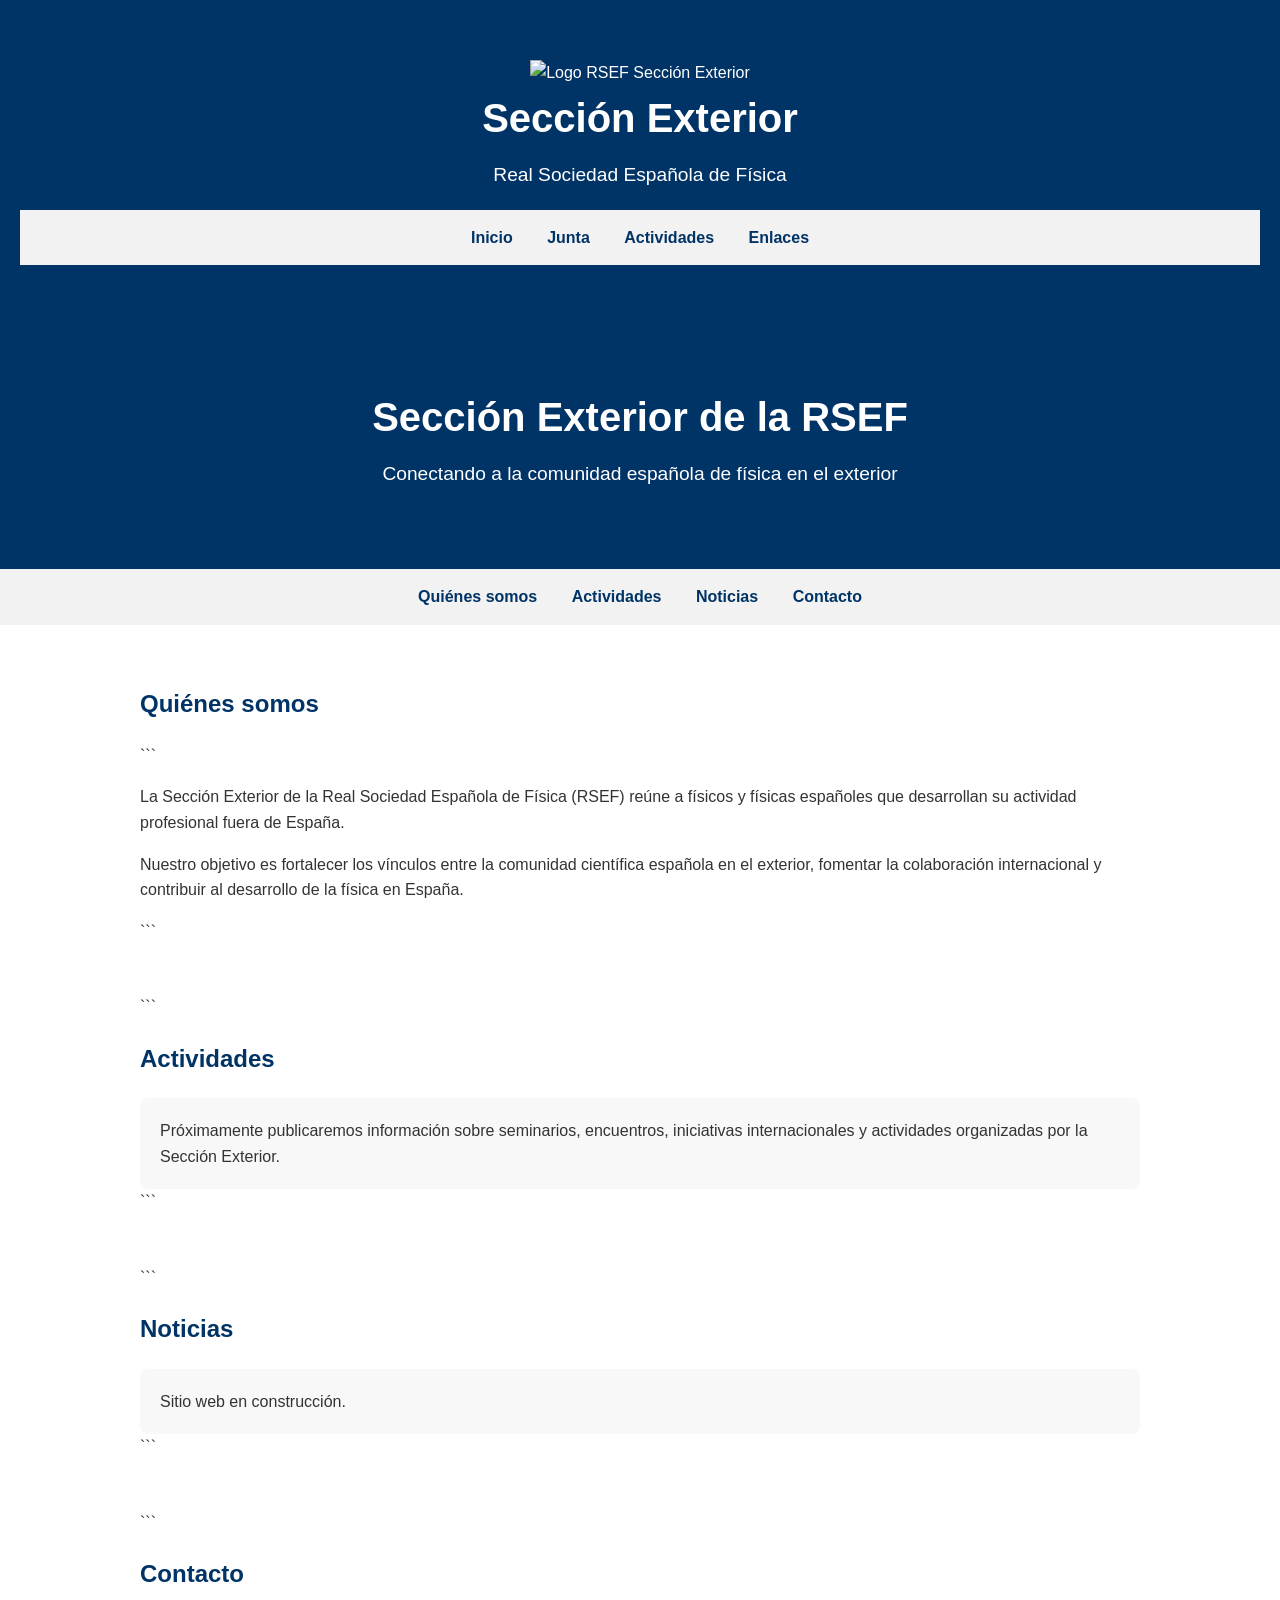
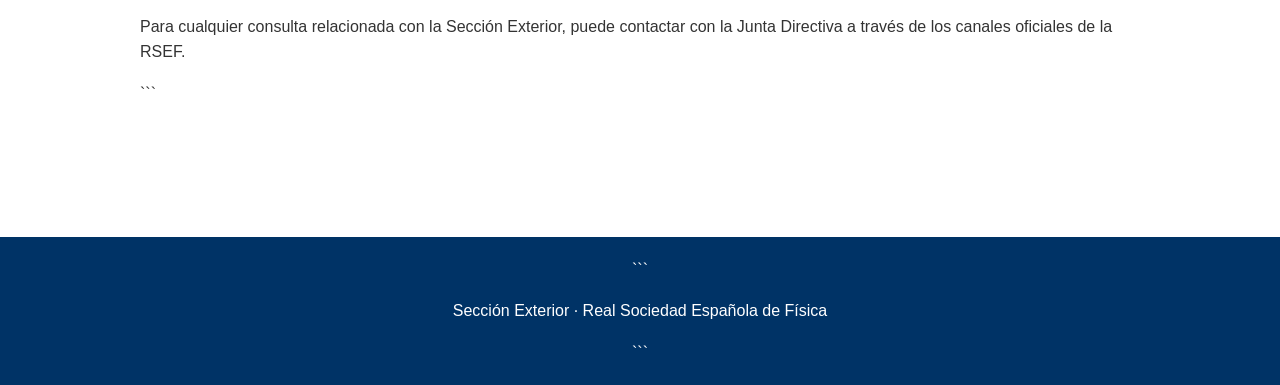
==== index.html @ 277875ac "Update index.html" ====
<header>

<div class="logo-container">

<img src="images/logo-rsef-exterior.png"
     alt="Logo RSEF Sección Exterior">

<div>
<h1>Sección Exterior</h1>
<p>Real Sociedad Española de Física</p>
</div>

</div>

<nav>
<a href="index.html">Inicio</a>
<a href="junta.html">Junta</a>
<a href="actividades.html">Actividades</a>
<a href="enlaces.html">Enlaces</a>
</nav>

</header><!DOCTYPE html>

<html lang="es">
<head>
<meta charset="UTF-8">
<meta name="viewport" content="width=device-width, initial-scale=1.0">

<title>Sección Exterior de la RSEF</title>

<style>

body{
    margin:0;
    font-family:Arial, Helvetica, sans-serif;
    line-height:1.6;
    color:#333;
}

header{
    background:#003366;
    color:white;
    text-align:center;
    padding:60px 20px;
}

header h1{
    margin:0;
    font-size:2.5rem;
}

header p{
    font-size:1.2rem;
    margin-top:10px;
}

nav{
    background:#f2f2f2;
    text-align:center;
    padding:15px;
}

nav a{
    margin:0 15px;
    text-decoration:none;
    color:#003366;
    font-weight:bold;
}

main{
    max-width:1000px;
    margin:auto;
    padding:40px 20px;
}

section{
    margin-bottom:50px;
}

h2{
    color:#003366;
}

footer{
    background:#003366;
    color:white;
    text-align:center;
    padding:20px;
    margin-top:40px;
}

.card{
    background:#f8f8f8;
    padding:20px;
    border-radius:8px;
    margin-top:15px;
}

</style>

</head>

<body>

<header>
    <h1>Sección Exterior de la RSEF</h1>
    <p>Conectando a la comunidad española de física en el exterior</p>
</header>

<nav>
    <a href="#quienes">Quiénes somos</a>
    <a href="#actividades">Actividades</a>
    <a href="#noticias">Noticias</a>
    <a href="#contacto">Contacto</a>
</nav>

<main>

<section id="quienes">
    <h2>Quiénes somos</h2>

```
<p>
La Sección Exterior de la Real Sociedad Española de Física (RSEF)
reúne a físicos y físicas españoles que desarrollan su actividad
profesional fuera de España.
</p>

<p>
Nuestro objetivo es fortalecer los vínculos entre la comunidad
científica española en el exterior, fomentar la colaboración
internacional y contribuir al desarrollo de la física en España.
</p>
```

</section>

<section id="actividades">

```
<h2>Actividades</h2>

<div class="card">
    Próximamente publicaremos información sobre seminarios,
    encuentros, iniciativas internacionales y actividades
    organizadas por la Sección Exterior.
</div>
```

</section>

<section id="noticias">

```
<h2>Noticias</h2>

<div class="card">
    Sitio web en construcción.
</div>
```

</section>

<section id="contacto">

```
<h2>Contacto</h2>

<p>
Para cualquier consulta relacionada con la Sección Exterior,
puede contactar con la Junta Directiva a través de los canales
oficiales de la RSEF.
</p>
```

</section>

</main>

<footer>

```
<p>
Sección Exterior · Real Sociedad Española de Física
</p>
```

</footer>

</body>
</html>
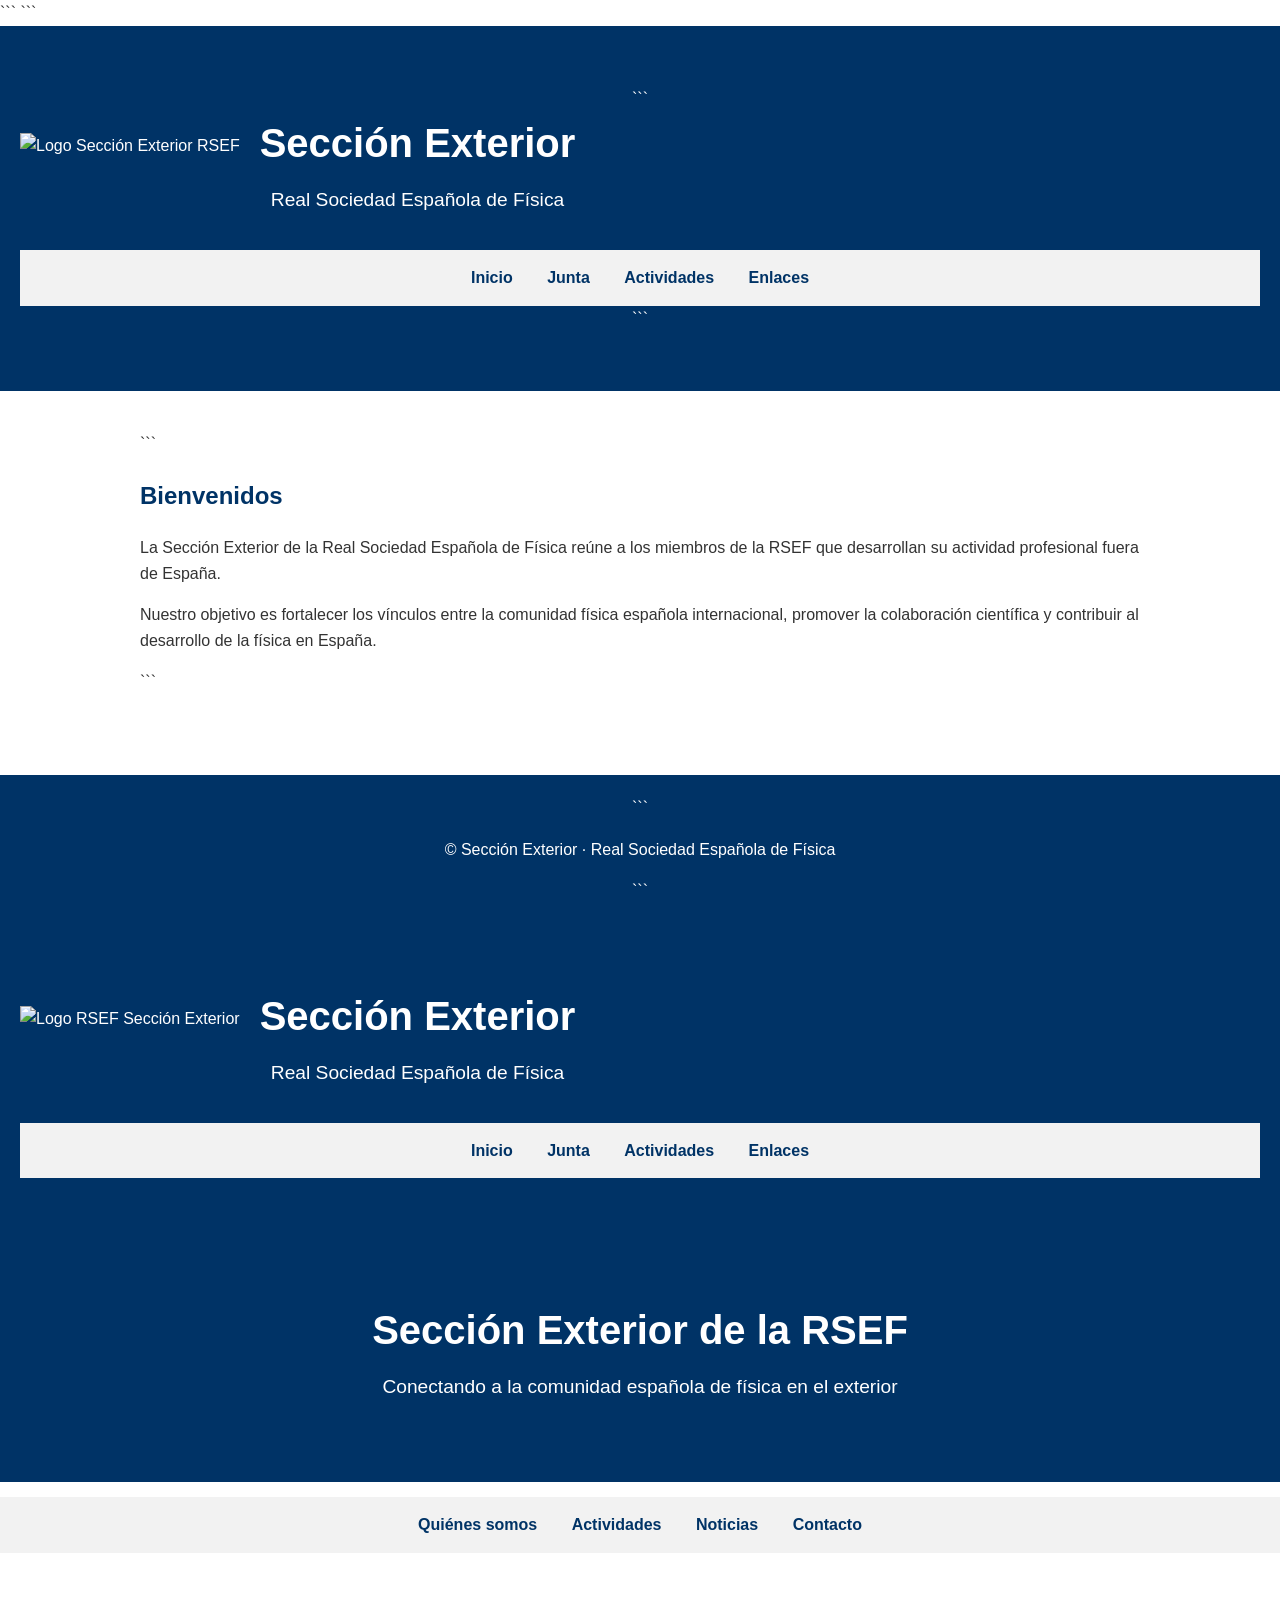
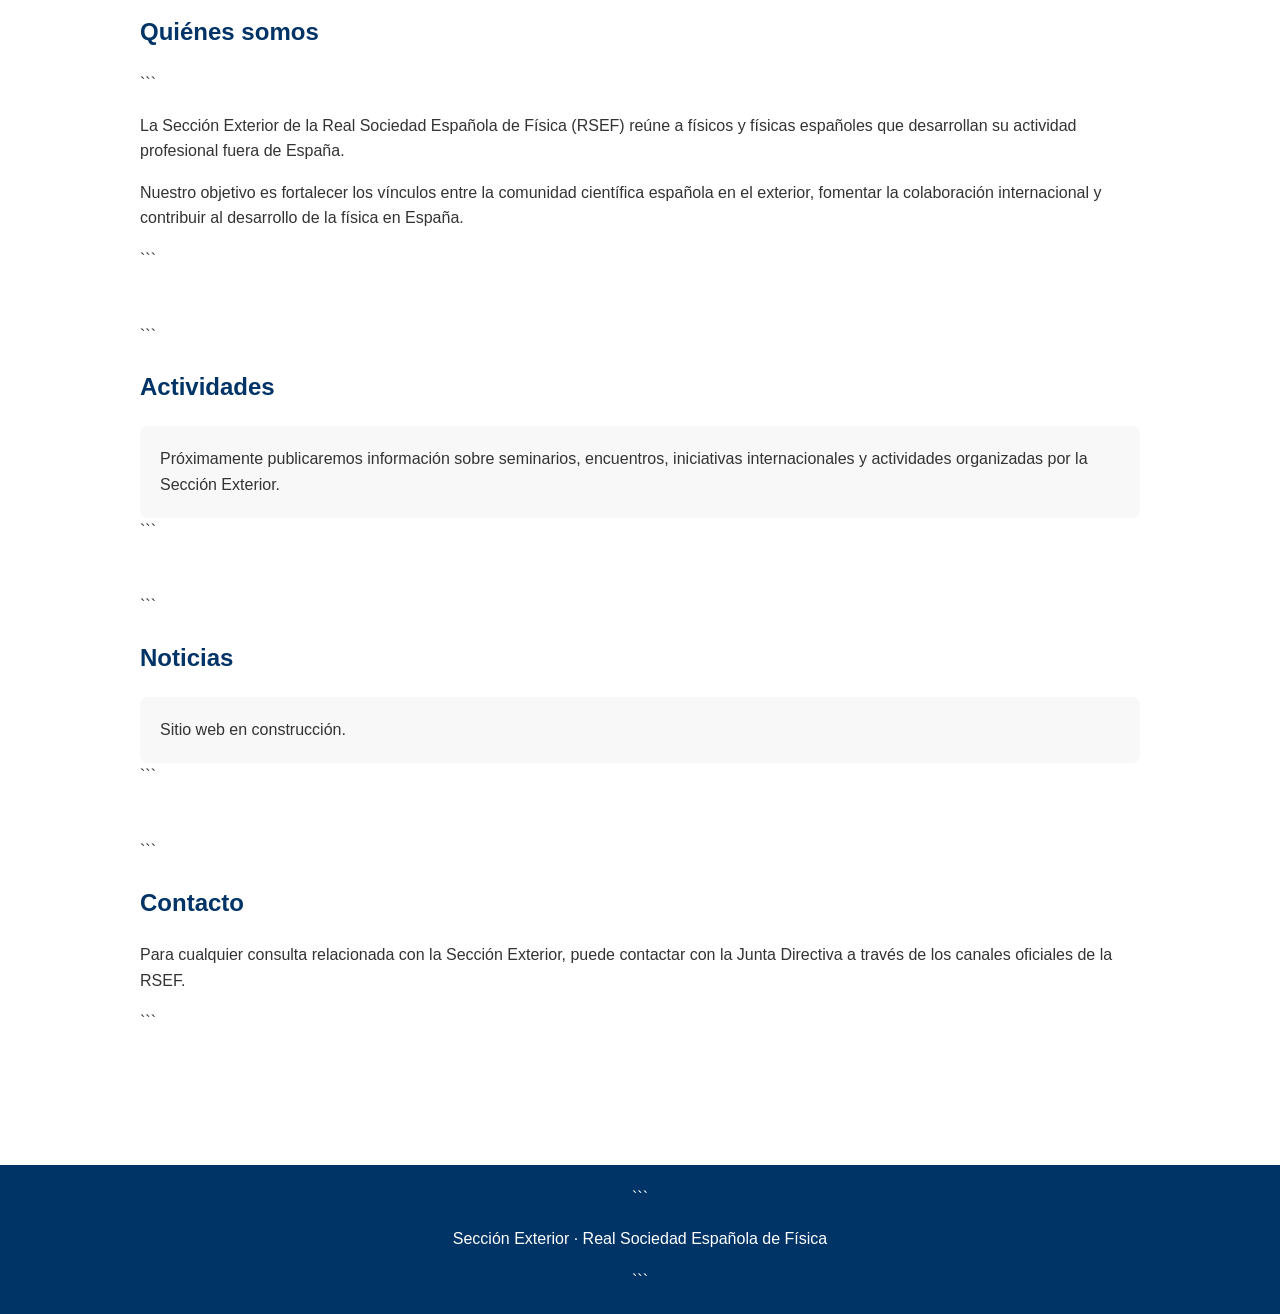
==== commit 950e167f: "Update index.html" ====
--- a/index.html
+++ b/index.html
@@ -1,3 +1,79 @@
+<!DOCTYPE html>
+
+<html lang="es">
+
+<head>
+    <meta charset="UTF-8">
+    <meta name="viewport" content="width=device-width, initial-scale=1.0">
+
+```
+<title>Sección Exterior de la RSEF</title>
+
+<link rel="stylesheet" href="css/style.css">
+```
+
+</head>
+
+<body>
+
+<header>
+
+```
+<div class="logo-container">
+
+    <img src="images/logo-rsef-exterior.png"
+         alt="Logo Sección Exterior RSEF">
+
+    <div>
+        <h1>Sección Exterior</h1>
+        <p>Real Sociedad Española de Física</p>
+    </div>
+
+</div>
+
+<nav>
+    <a href="index.html">Inicio</a>
+    <a href="junta.html">Junta</a>
+    <a href="actividades.html">Actividades</a>
+    <a href="enlaces.html">Enlaces</a>
+</nav>
+```
+
+</header>
+
+<main>
+
+```
+<h2>Bienvenidos</h2>
+
+<p>
+    La Sección Exterior de la Real Sociedad Española de Física
+    reúne a los miembros de la RSEF que desarrollan su actividad
+    profesional fuera de España.
+</p>
+
+<p>
+    Nuestro objetivo es fortalecer los vínculos entre la comunidad
+    física española internacional, promover la colaboración
+    científica y contribuir al desarrollo de la física en España.
+</p>
+```
+
+</main>
+
+<footer>
+
+```
+<p>
+    © Sección Exterior · Real Sociedad Española de Física
+</p>
+```
+
+</footer>
+
+</body>
+
+</html>
 <header>
 
 <div class="logo-container">
--- a/css/style.css
+++ b/css/style.css
@@ -0,0 +1,46 @@
+body{
+    margin:0;
+    font-family:Arial, Helvetica, sans-serif;
+    line-height:1.6;
+    color:#333;
+}
+
+header{
+    background:#003366;
+    color:white;
+    padding:20px 40px;
+}
+
+.logo-container{
+    display:flex;
+    align-items:center;
+    gap:20px;
+}
+
+.logo-container img{
+    height:80px;
+}
+
+nav{
+    margin-top:15px;
+}
+
+nav a{
+    color:white;
+    text-decoration:none;
+    margin-right:25px;
+    font-weight:bold;
+}
+
+main{
+    max-width:1000px;
+    margin:auto;
+    padding:40px 20px;
+}
+
+footer{
+    background:#003366;
+    color:white;
+    text-align:center;
+    padding:20px;
+}
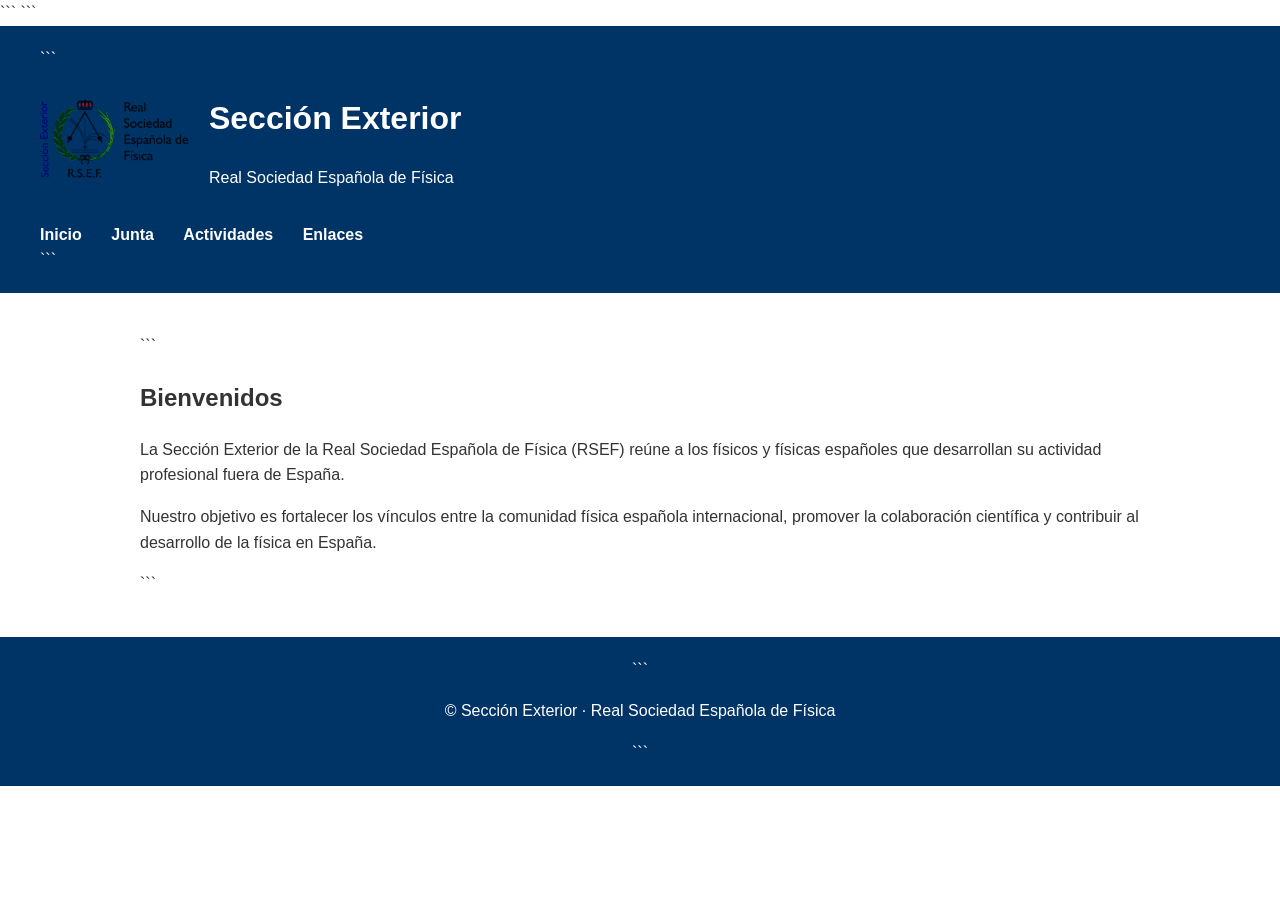
==== commit bd400109: "Update index.html" ====
--- a/index.html
+++ b/index.html
@@ -5,10 +5,9 @@
 <head>
     <meta charset="UTF-8">
     <meta name="viewport" content="width=device-width, initial-scale=1.0">
+    <title>Sección Exterior de la RSEF</title>
 
 ```
-<title>Sección Exterior de la RSEF</title>
-
 <link rel="stylesheet" href="css/style.css">
 ```
 
@@ -21,7 +20,7 @@
 ```
 <div class="logo-container">
 
-    <img src="images/logo-rsef-exterior.png"
+    <img src="logo-rsef-exterior.png"
          alt="Logo Sección Exterior RSEF">
 
     <div>
@@ -47,15 +46,15 @@
 <h2>Bienvenidos</h2>
 
 <p>
-    La Sección Exterior de la Real Sociedad Española de Física
-    reúne a los miembros de la RSEF que desarrollan su actividad
+    La Sección Exterior de la Real Sociedad Española de Física (RSEF)
+    reúne a los físicos y físicas españoles que desarrollan su actividad
     profesional fuera de España.
 </p>
 
 <p>
     Nuestro objetivo es fortalecer los vínculos entre la comunidad
-    física española internacional, promover la colaboración
-    científica y contribuir al desarrollo de la física en España.
+    física española internacional, promover la colaboración científica
+    y contribuir al desarrollo de la física en España.
 </p>
 ```
 
@@ -74,194 +73,3 @@
 </body>
 
 </html>
-<header>
-
-<div class="logo-container">
-
-<img src="images/logo-rsef-exterior.png"
-     alt="Logo RSEF Sección Exterior">
-
-<div>
-<h1>Sección Exterior</h1>
-<p>Real Sociedad Española de Física</p>
-</div>
-
-</div>
-
-<nav>
-<a href="index.html">Inicio</a>
-<a href="junta.html">Junta</a>
-<a href="actividades.html">Actividades</a>
-<a href="enlaces.html">Enlaces</a>
-</nav>
-
-</header><!DOCTYPE html>
-
-<html lang="es">
-<head>
-<meta charset="UTF-8">
-<meta name="viewport" content="width=device-width, initial-scale=1.0">
-
-<title>Sección Exterior de la RSEF</title>
-
-<style>
-
-body{
-    margin:0;
-    font-family:Arial, Helvetica, sans-serif;
-    line-height:1.6;
-    color:#333;
-}
-
-header{
-    background:#003366;
-    color:white;
-    text-align:center;
-    padding:60px 20px;
-}
-
-header h1{
-    margin:0;
-    font-size:2.5rem;
-}
-
-header p{
-    font-size:1.2rem;
-    margin-top:10px;
-}
-
-nav{
-    background:#f2f2f2;
-    text-align:center;
-    padding:15px;
-}
-
-nav a{
-    margin:0 15px;
-    text-decoration:none;
-    color:#003366;
-    font-weight:bold;
-}
-
-main{
-    max-width:1000px;
-    margin:auto;
-    padding:40px 20px;
-}
-
-section{
-    margin-bottom:50px;
-}
-
-h2{
-    color:#003366;
-}
-
-footer{
-    background:#003366;
-    color:white;
-    text-align:center;
-    padding:20px;
-    margin-top:40px;
-}
-
-.card{
-    background:#f8f8f8;
-    padding:20px;
-    border-radius:8px;
-    margin-top:15px;
-}
-
-</style>
-
-</head>
-
-<body>
-
-<header>
-    <h1>Sección Exterior de la RSEF</h1>
-    <p>Conectando a la comunidad española de física en el exterior</p>
-</header>
-
-<nav>
-    <a href="#quienes">Quiénes somos</a>
-    <a href="#actividades">Actividades</a>
-    <a href="#noticias">Noticias</a>
-    <a href="#contacto">Contacto</a>
-</nav>
-
-<main>
-
-<section id="quienes">
-    <h2>Quiénes somos</h2>
-
-```
-<p>
-La Sección Exterior de la Real Sociedad Española de Física (RSEF)
-reúne a físicos y físicas españoles que desarrollan su actividad
-profesional fuera de España.
-</p>
-
-<p>
-Nuestro objetivo es fortalecer los vínculos entre la comunidad
-científica española en el exterior, fomentar la colaboración
-internacional y contribuir al desarrollo de la física en España.
-</p>
-```
-
-</section>
-
-<section id="actividades">
-
-```
-<h2>Actividades</h2>
-
-<div class="card">
-    Próximamente publicaremos información sobre seminarios,
-    encuentros, iniciativas internacionales y actividades
-    organizadas por la Sección Exterior.
-</div>
-```
-
-</section>
-
-<section id="noticias">
-
-```
-<h2>Noticias</h2>
-
-<div class="card">
-    Sitio web en construcción.
-</div>
-```
-
-</section>
-
-<section id="contacto">
-
-```
-<h2>Contacto</h2>
-
-<p>
-Para cualquier consulta relacionada con la Sección Exterior,
-puede contactar con la Junta Directiva a través de los canales
-oficiales de la RSEF.
-</p>
-```
-
-</section>
-
-</main>
-
-<footer>
-
-```
-<p>
-Sección Exterior · Real Sociedad Española de Física
-</p>
-```
-
-</footer>
-
-</body>
-</html>
--- a/css/style.css
+++ b/css/style.css
@@ -1,3 +1,49 @@
+body{
+margin:0;
+font-family:Arial, Helvetica, sans-serif;
+color:#333;
+line-height:1.6;
+}
+
+header{
+background:#003366;
+color:white;
+padding:20px 40px;
+}
+
+.logo-container{
+display:flex;
+align-items:center;
+gap:20px;
+}
+
+.logo-container img{
+height:90px;
+}
+
+nav{
+margin-top:15px;
+}
+
+nav a{
+color:white;
+text-decoration:none;
+margin-right:25px;
+font-weight:bold;
+}
+
+main{
+max-width:1000px;
+margin:auto;
+padding:40px 20px;
+}
+
+footer{
+background:#003366;
+color:white;
+text-align:center;
+padding:15px;
+}
 body{
     margin:0;
     font-family:Arial, Helvetica, sans-serif;
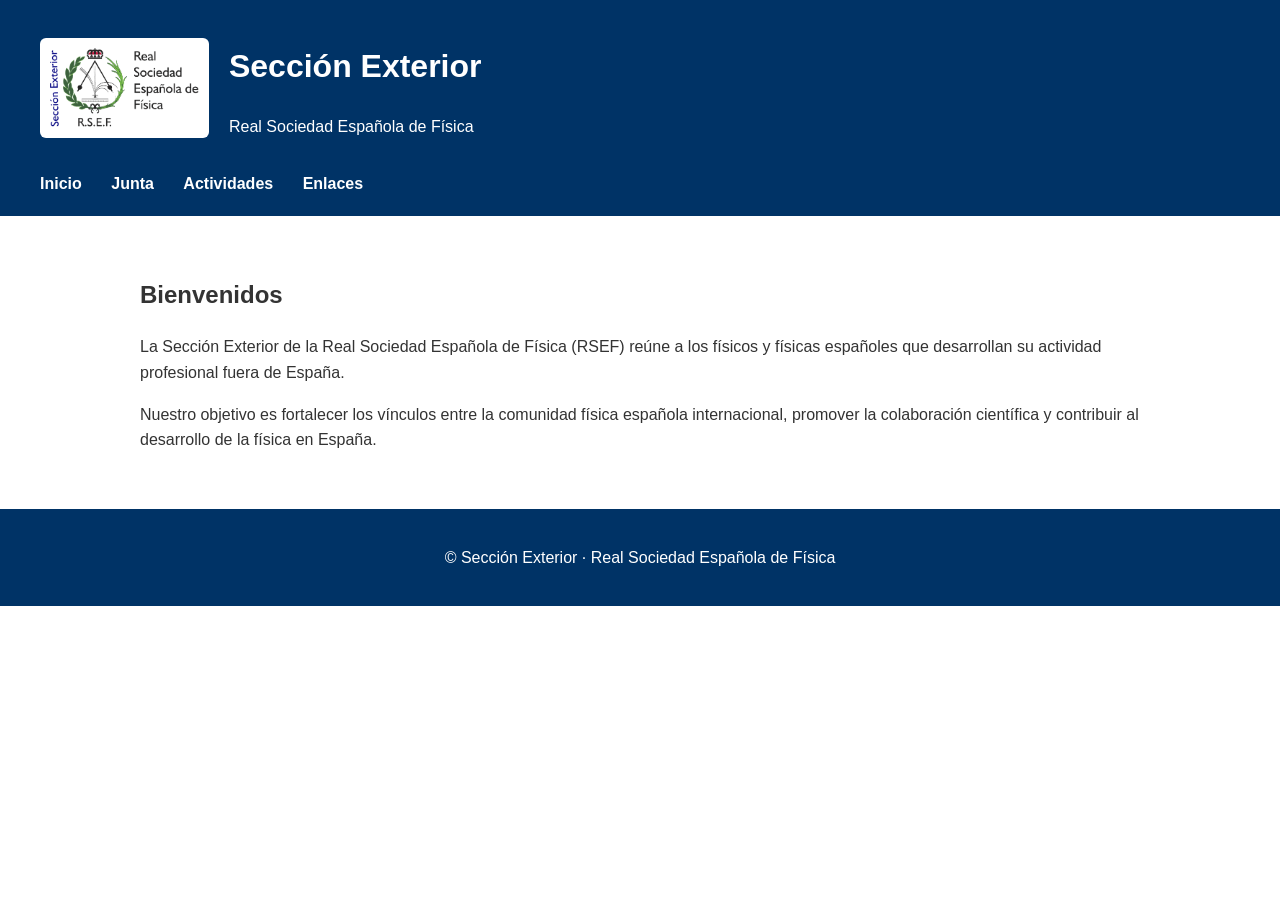
==== commit 08ce1127: "Update index.html" ====
--- a/index.html
+++ b/index.html
@@ -7,9 +7,9 @@
     <meta name="viewport" content="width=device-width, initial-scale=1.0">
     <title>Sección Exterior de la RSEF</title>
 
-```
+
 <link rel="stylesheet" href="css/style.css">
-```
+
 
 </head>
 
@@ -17,7 +17,7 @@
 
 <header>
 
-```
+
 <div class="logo-container">
 
     <img src="logo-rsef-exterior.png"
@@ -36,13 +36,13 @@
     <a href="actividades.html">Actividades</a>
     <a href="enlaces.html">Enlaces</a>
 </nav>
-```
+
 
 </header>
 
 <main>
 
-```
+
 <h2>Bienvenidos</h2>
 
 <p>
@@ -56,17 +56,16 @@
     física española internacional, promover la colaboración científica
     y contribuir al desarrollo de la física en España.
 </p>
-```
+
 
 </main>
 
 <footer>
 
-```
 <p>
     © Sección Exterior · Real Sociedad Española de Física
 </p>
-```
+
 
 </footer>
 
--- a/css/style.css
+++ b/css/style.css
@@ -18,7 +18,10 @@
 }
 
 .logo-container img{
-height:90px;
+    height:130px;
+    background:white;
+    padding:10px;
+    border-radius:6px;
 }
 
 nav{
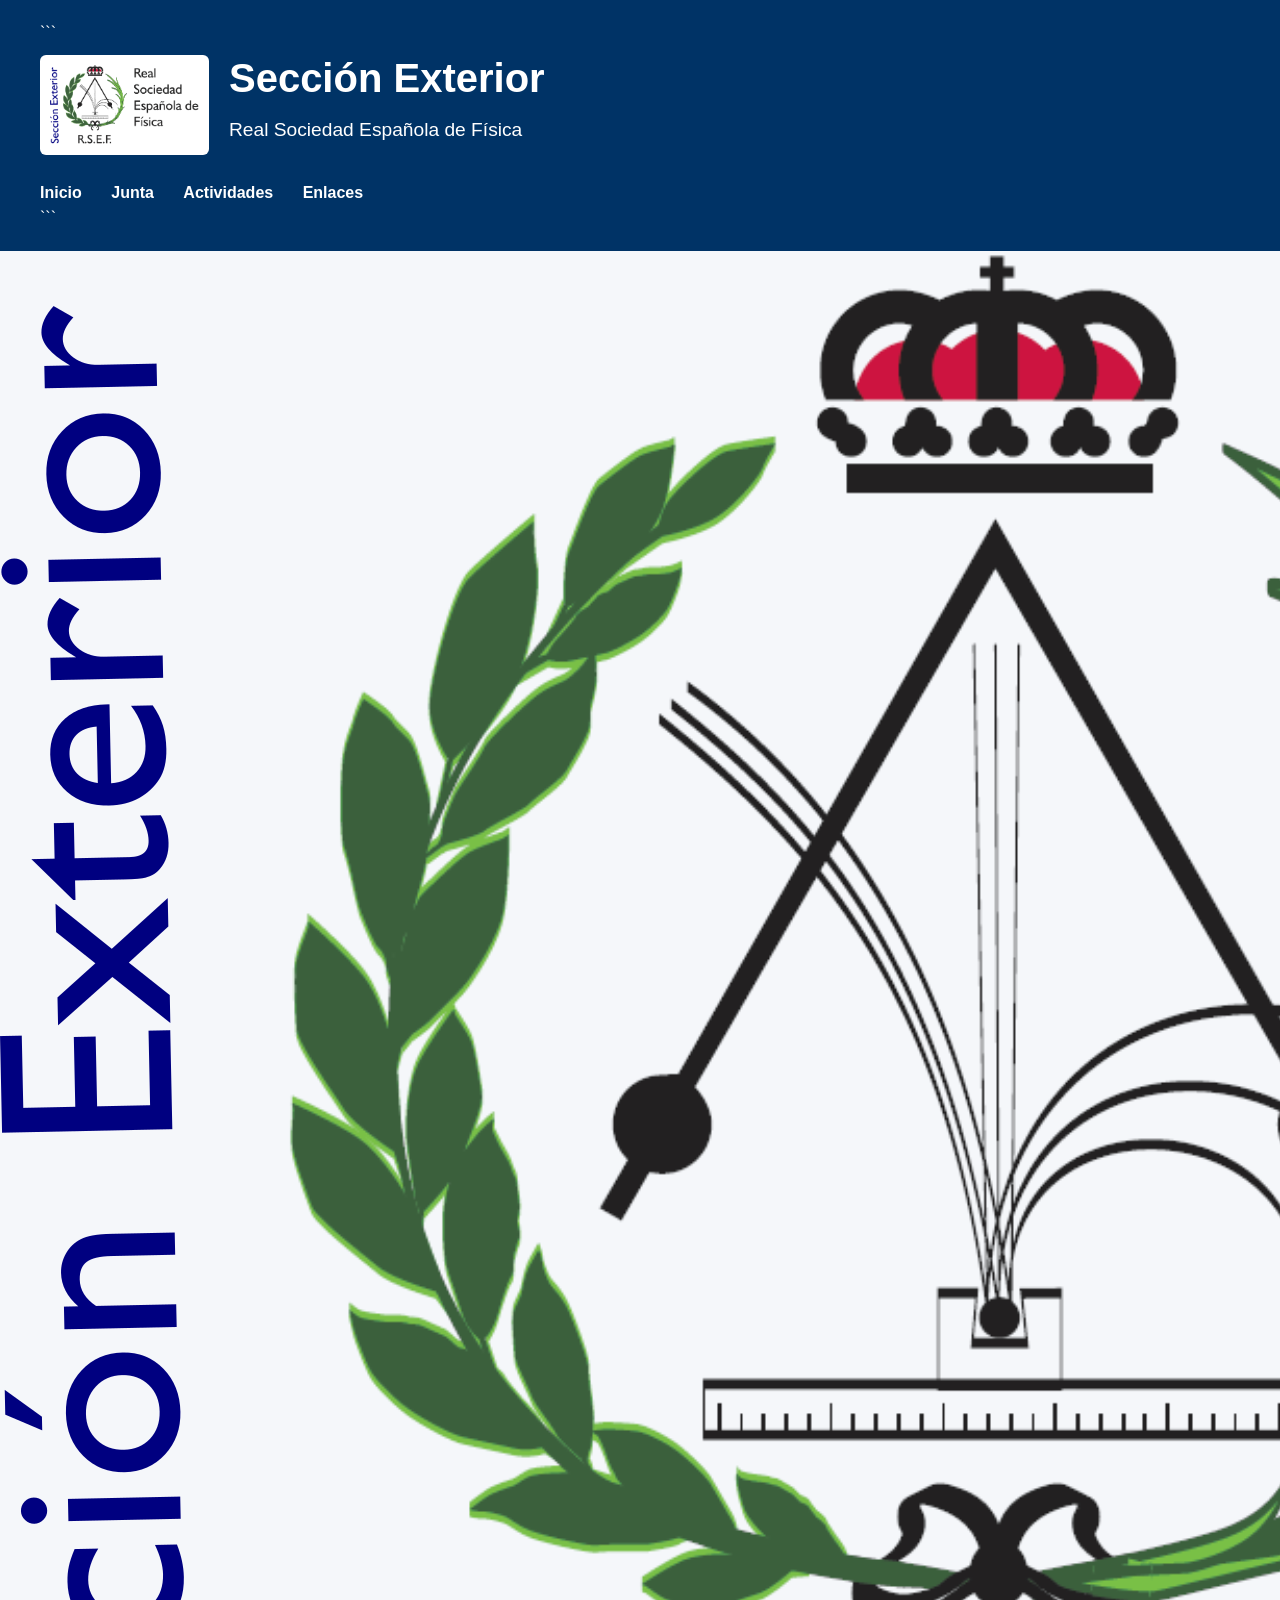
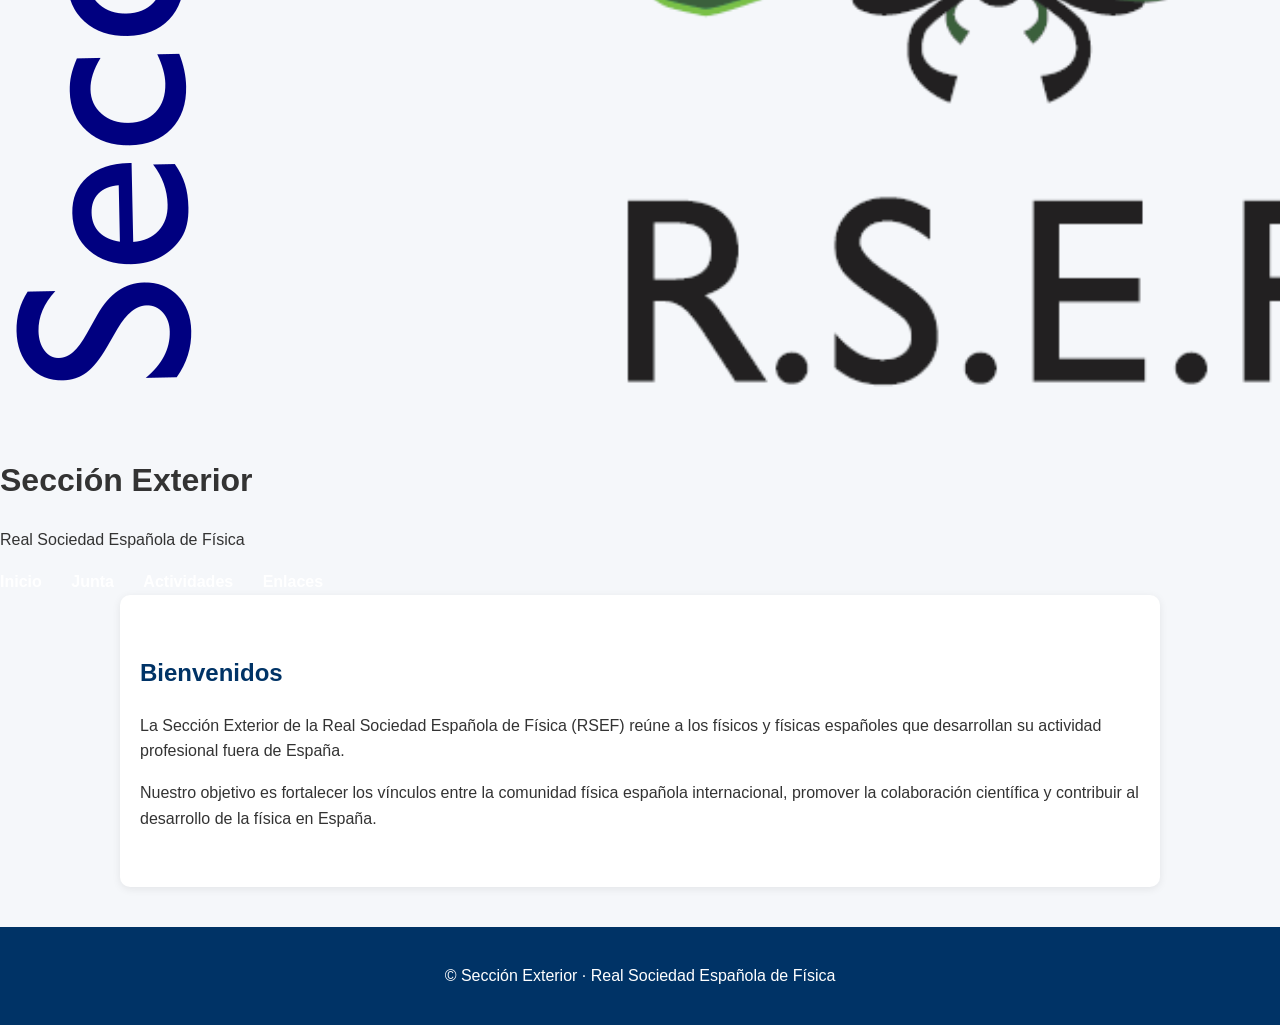
==== commit 26fbe412: "Update index.html" ====
--- a/index.html
+++ b/index.html
@@ -17,8 +17,32 @@
 
 <header>
 
+```
+<div class="header-content">
 
-<div class="logo-container">
+    <div class="logo-container">
+
+        <img src="logo-rsef-exterior.png"
+             alt="Logo Sección Exterior RSEF">
+
+        <div>
+            <h1>Sección Exterior</h1>
+            <p>Real Sociedad Española de Física</p>
+        </div>
+
+    </div>
+
+    <nav>
+        <a href="index.html">Inicio</a>
+        <a href="junta.html">Junta</a>
+        <a href="actividades.html">Actividades</a>
+        <a href="enlaces.html">Enlaces</a>
+    </nav>
+
+</div>
+```
+
+</header>
 
     <img src="logo-rsef-exterior.png"
          alt="Logo Sección Exterior RSEF">
--- a/css/style.css
+++ b/css/style.css
@@ -1,3 +1,96 @@
+body{
+margin:0;
+font-family:Arial, Helvetica, sans-serif;
+line-height:1.6;
+color:#333;
+background:#f5f7fa;
+}
+
+/* ==========================
+CABECERA
+========================== */
+
+header{
+background:#003366;
+color:white;
+padding:30px 40px;
+}
+
+.header-content{
+max-width:1200px;
+margin:auto;
+}
+
+.logo-container{
+display:flex;
+align-items:center;
+gap:30px;
+}
+
+.logo-container img{
+height:180px;
+background:white;
+padding:12px;
+border-radius:8px;
+}
+
+.logo-container h1{
+margin:0;
+font-size:2.5rem;
+}
+
+.logo-container p{
+margin-top:5px;
+font-size:1.2rem;
+}
+
+/* ==========================
+MENÚ
+========================== */
+
+nav{
+margin-top:20px;
+}
+
+nav a{
+color:white;
+text-decoration:none;
+margin-right:25px;
+font-weight:bold;
+}
+
+nav a:hover{
+text-decoration:underline;
+}
+
+/* ==========================
+CONTENIDO
+========================== */
+
+main{
+max-width:1000px;
+margin:40px auto;
+padding:50px;
+background:white;
+border-radius:10px;
+box-shadow:0 2px 8px rgba(0,0,0,0.08);
+}
+
+h2{
+color:#003366;
+}
+
+/* ==========================
+PIE
+========================== */
+
+footer{
+background:#003366;
+color:white;
+text-align:center;
+padding:20px;
+margin-top:40px;
+}
 body{
 margin:0;
 font-family:Arial, Helvetica, sans-serif;
@@ -18,7 +111,7 @@
 }
 
 .logo-container img{
-    height:130px;
+    height:400px;
     background:white;
     padding:10px;
     border-radius:6px;
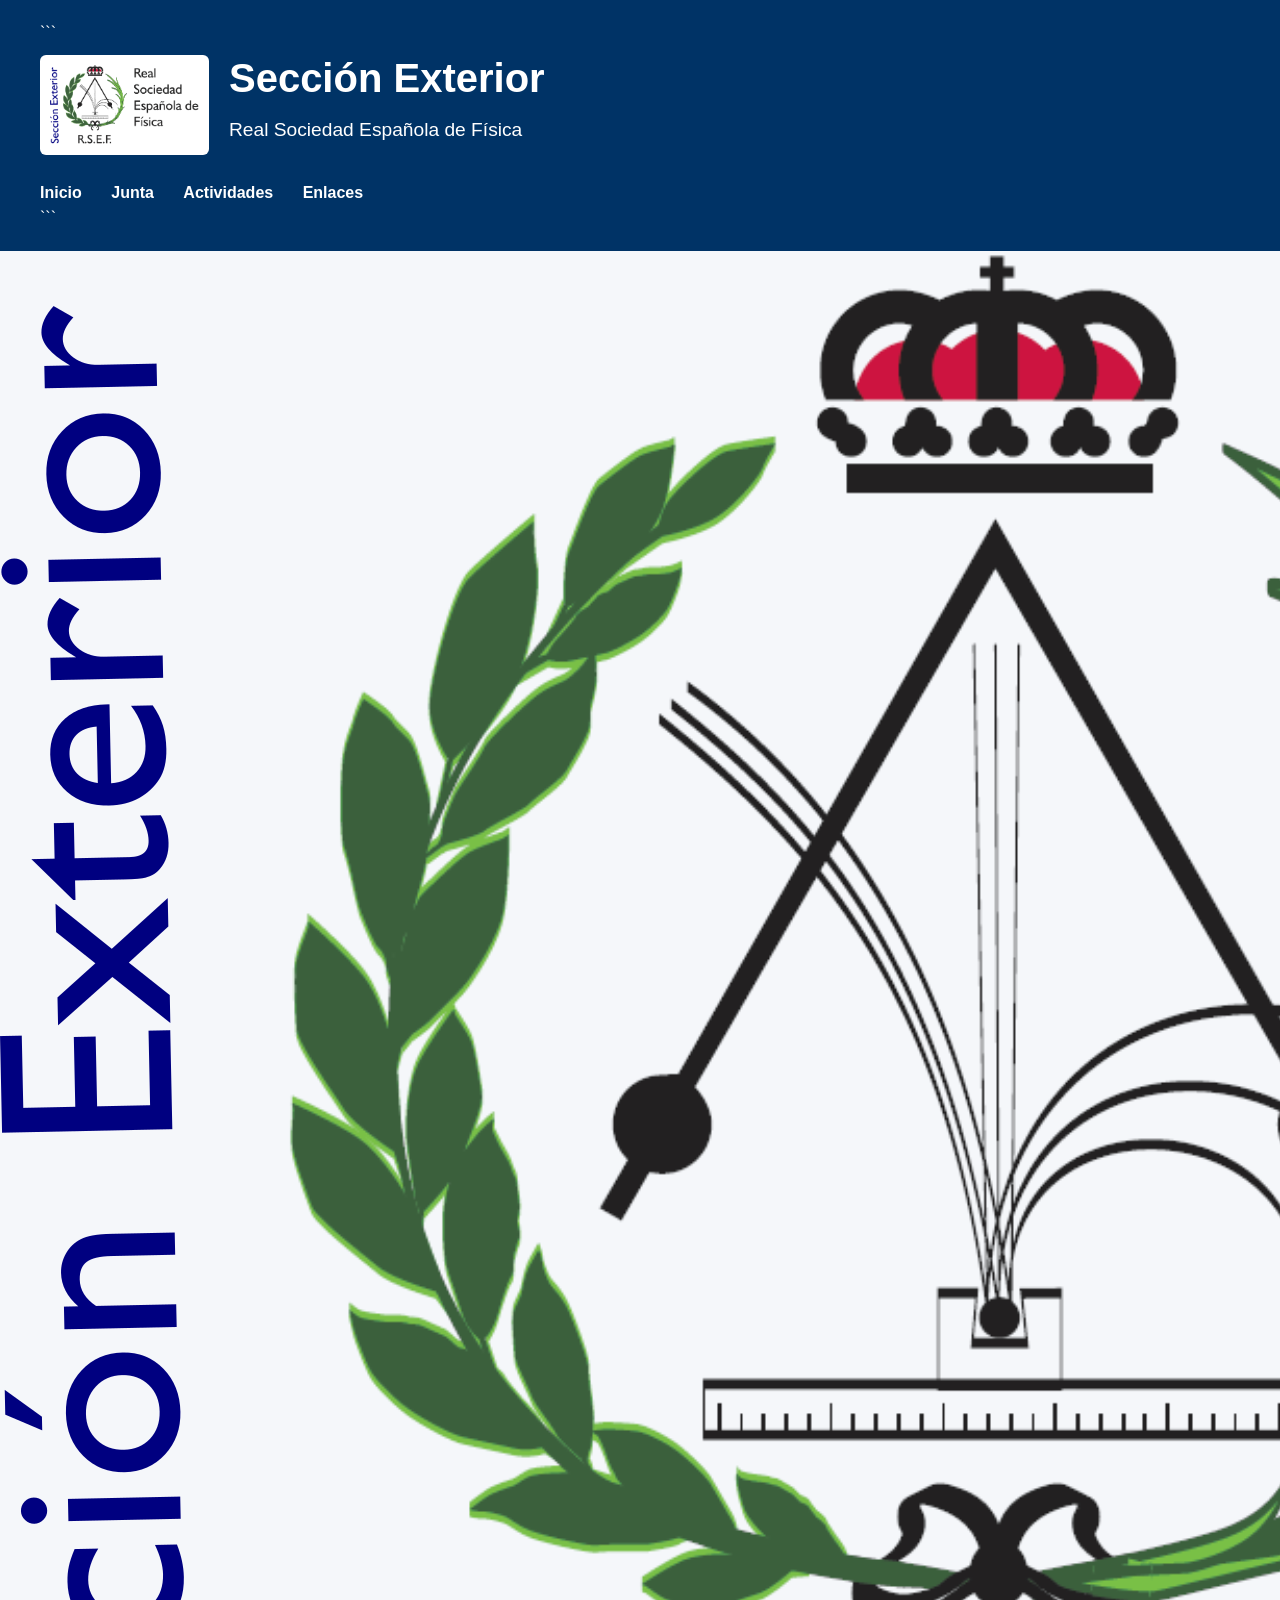
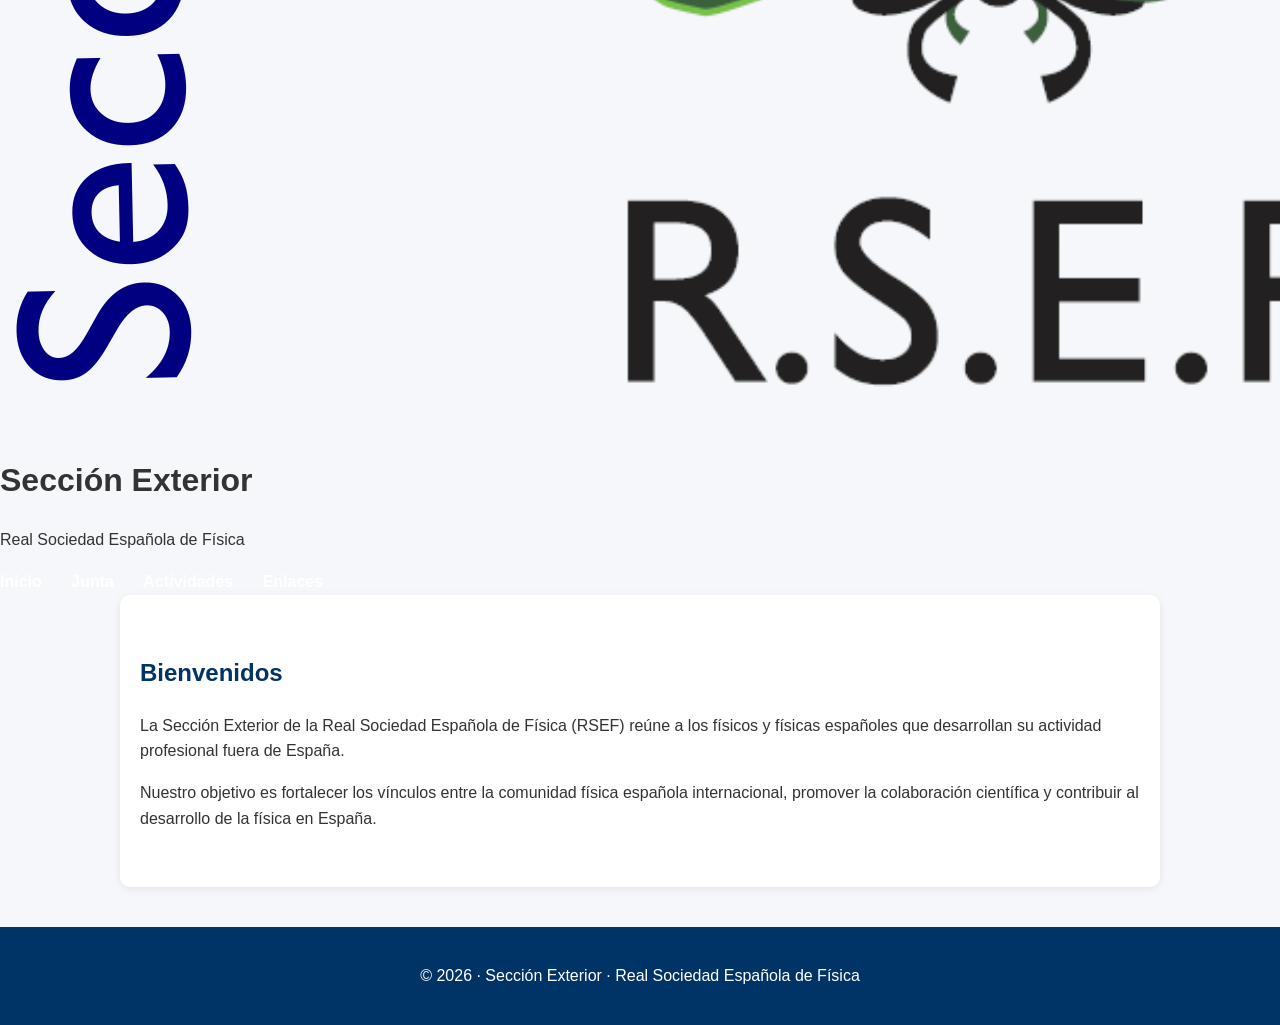
==== commit d3dbf807: "Update index.html" ====
--- a/index.html
+++ b/index.html
@@ -87,7 +87,7 @@
 <footer>
 
 <p>
-    © Sección Exterior · Real Sociedad Española de Física
+    © 2026 · Sección Exterior · Real Sociedad Española de Física
 </p>
 
 
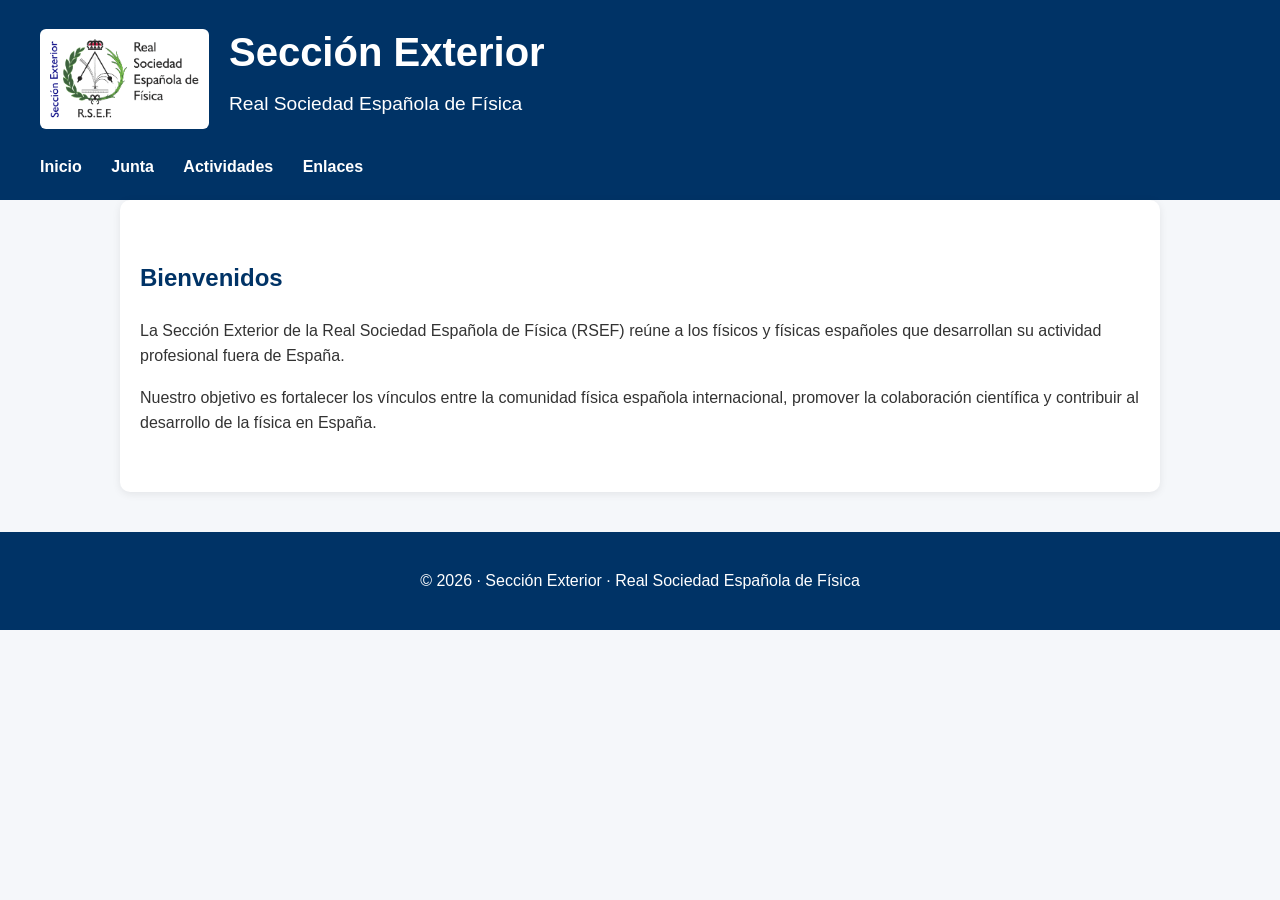
==== commit d29b0328: "Update index.html" ====
--- a/index.html
+++ b/index.html
@@ -6,19 +6,14 @@
     <meta charset="UTF-8">
     <meta name="viewport" content="width=device-width, initial-scale=1.0">
     <title>Sección Exterior de la RSEF</title>
-
-
-<link rel="stylesheet" href="css/style.css">
-
-
+    <link rel="stylesheet" href="css/style.css">
 </head>
 
 <body>
 
 <header>
+    <div class="header-content">
 
-```
-<div class="header-content">
 
     <div class="logo-container">
 
@@ -40,26 +35,6 @@
     </nav>
 
 </div>
-```
-
-</header>
-
-    <img src="logo-rsef-exterior.png"
-         alt="Logo Sección Exterior RSEF">
-
-    <div>
-        <h1>Sección Exterior</h1>
-        <p>Real Sociedad Española de Física</p>
-    </div>
-
-</div>
-
-<nav>
-    <a href="index.html">Inicio</a>
-    <a href="junta.html">Junta</a>
-    <a href="actividades.html">Actividades</a>
-    <a href="enlaces.html">Enlaces</a>
-</nav>
 
 
 </header>
@@ -85,13 +60,15 @@
 </main>
 
 <footer>
+    <p>
+        © <span id="year"></span> · Sección Exterior · Real Sociedad Española de Física
+    </p>
+</footer>
 
-<p>
-    © 2026 · Sección Exterior · Real Sociedad Española de Física
-</p>
-
-
-</footer>
+<script>
+    document.getElementById("year").textContent =
+        new Date().getFullYear();
+</script>
 
 </body>
 
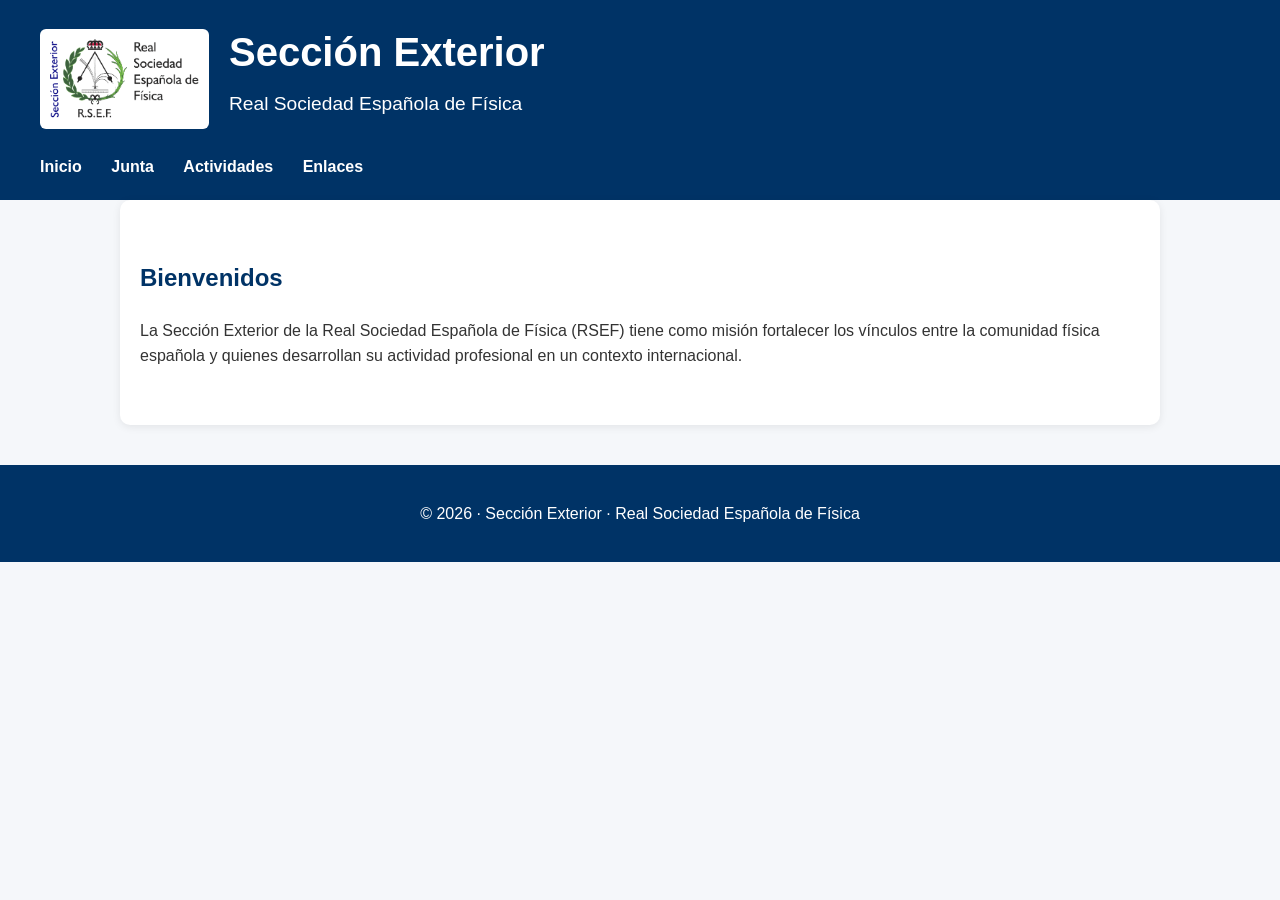
==== commit ab382e30: "Update index.html" ====
--- a/index.html
+++ b/index.html
@@ -46,14 +46,8 @@
 
 <p>
     La Sección Exterior de la Real Sociedad Española de Física (RSEF)
-    reúne a los físicos y físicas españoles que desarrollan su actividad
-    profesional fuera de España.
-</p>
-
-<p>
-    Nuestro objetivo es fortalecer los vínculos entre la comunidad
-    física española internacional, promover la colaboración científica
-    y contribuir al desarrollo de la física en España.
+    tiene como misión fortalecer los vínculos entre la comunidad física española
+    y quienes desarrollan su actividad profesional en un contexto internacional.
 </p>
 
 
--- a/css/style.css
+++ b/css/style.css
@@ -186,3 +186,63 @@
     text-align:center;
     padding:20px;
 }
+.member-card{
+display:flex;
+gap:30px;
+align-items:flex-start;
+margin-top:30px;
+}
+
+.member-card img{
+width:220px;
+border-radius:8px;
+}
+
+.member-info{
+flex:1;
+}
+
+.member-info h3{
+margin-top:0;
+color:#003366;
+}
+
+.position{
+font-weight:bold;
+color:#666;
+}
+.profile-links{
+margin:10px 0 20px 0;
+}
+
+.profile-links a{
+text-decoration:none;
+color:#003366;
+font-weight:bold;
+}
+
+.profile-links a:hover{
+text-decoration:underline;
+}
+.link-card{
+background:white;
+border-left:5px solid #003366;
+padding:20px;
+margin-bottom:25px;
+border-radius:6px;
+}
+
+.link-card h3{
+margin-top:0;
+color:#003366;
+}
+
+.link-card a{
+color:#003366;
+font-weight:bold;
+text-decoration:none;
+}
+
+.link-card a:hover{
+text-decoration:underline;
+}
